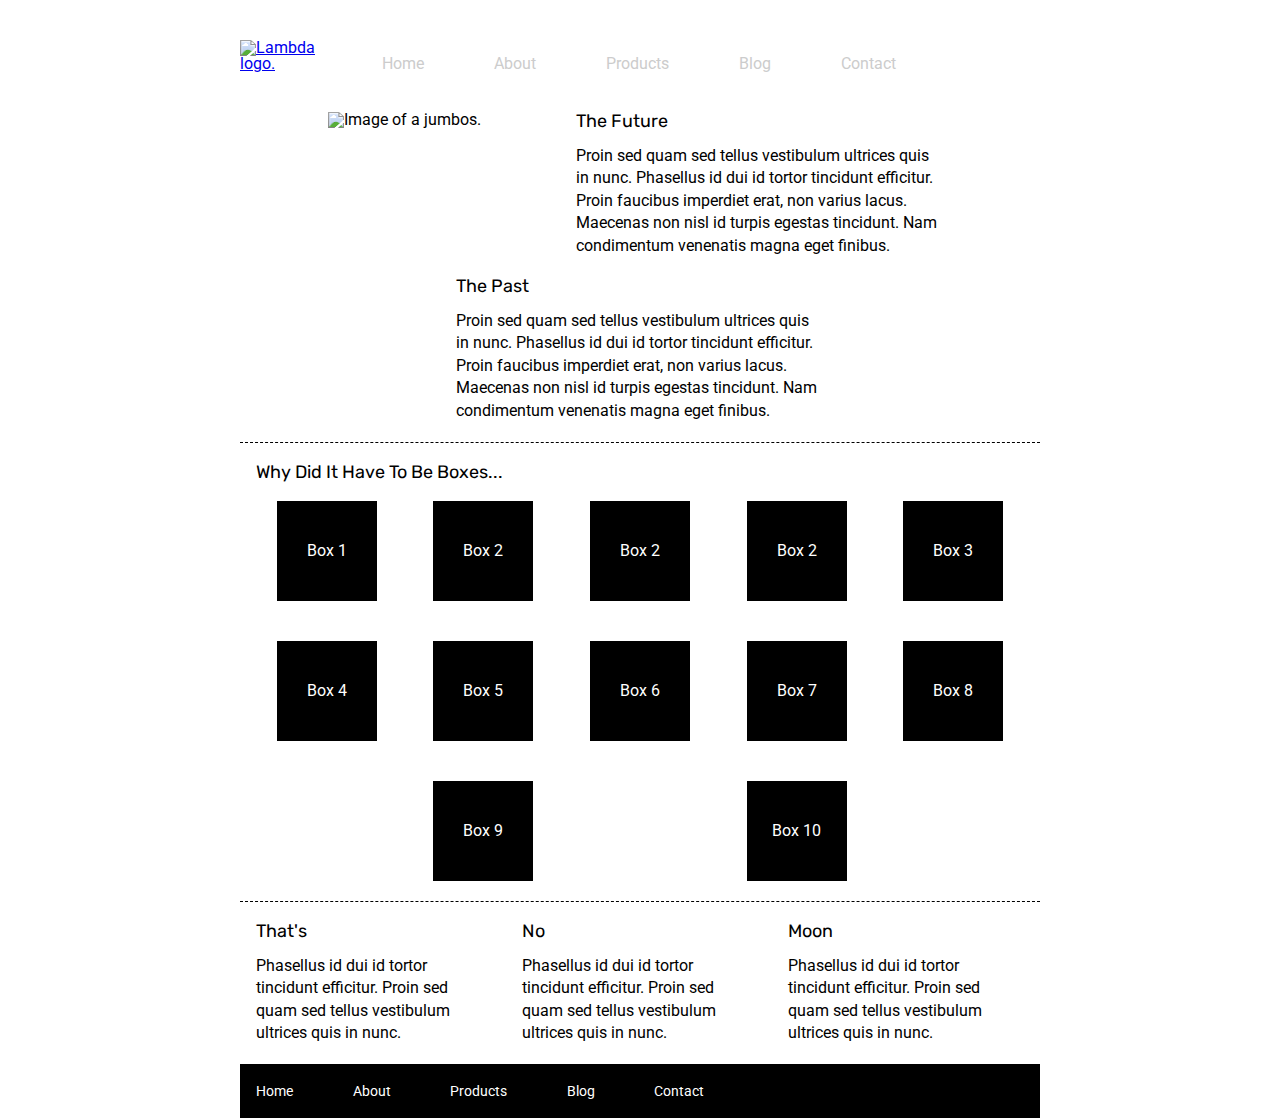
==== index.html @ c853b247 "Complete missing  Navigation and header" ====
<!doctype html>

<html lang="en">

<head>
    <meta charset="utf-8">

    <title>Sprint Challenge - Home</title>

    <link href="https://fonts.googleapis.com/css?family=Roboto|Rubik" rel="stylesheet">
    <link rel="stylesheet" href="css/index.css">

</head>

<body>
    <div class="container">
        <div class="navigation">
            <a href="index.html">
                <img class="logo" src="img/lambda-black.png" alt="Lambda logo.">
            </a>
            <nav class="navbar">
                <a href="#">Home</a>
                <a href="#">About</a>
                <a href="#">Products</a>
                <a href="#">Blog</a>
                <a href="#">Contact</a>
            </nav>
        </div>
        <section class="top-content">
            <header>
                <img src="img/jumbo.jpg" alt="Image of a jumbos.">
            </header>
            <div class="text-container">
                <h2>The Future</h2>
                <p>Proin sed quam sed tellus vestibulum ultrices quis in nunc. Phasellus id dui id tortor tincidunt
                    efficitur. Proin faucibus imperdiet erat, non varius lacus. Maecenas non nisl id turpis egestas
                    tincidunt. Nam condimentum venenatis magna eget finibus.</p>
            </div>
            <div class="text-container">
                <h2>The Past</h2>
                <p>Proin sed quam sed tellus vestibulum ultrices quis in nunc. Phasellus id dui id tortor tincidunt
                    efficitur. Proin faucibus imperdiet erat, non varius lacus. Maecenas non nisl id turpis egestas
                    tincidunt. Nam condimentum venenatis magna eget finibus.</p>
            </div>
        </section>

        <section class="middle-content">

            <h2>Why Did It Have To Be Boxes...</h2>

            <div class="boxes">
                <div class="box box-1">Box 1</div>
                <div class="box">Box 2</div>
                <div class="box">Box 2</div>
                <div class="box">Box 2</div>
                <div class="box">Box 3</div>
                <div class="box">Box 4</div>
                <div class="box">Box 5</div>
                <div class="box">Box 6</div>
                <div class="box">Box 7</div>
                <div class="box">Box 8</div>
                <div class="box">Box 9</div>
                <div class="box">Box 10</div>
            </div>

        </section>

        <section class="bottom-content">

            <div class="text-container">
                <h2>That's</h2>
                <p>Phasellus id dui id tortor tincidunt efficitur. Proin sed quam sed tellus vestibulum ultrices quis in
                    nunc.</p>
            </div>
            <div class="text-container">
                <h2>No</h2>
                <p>Phasellus id dui id tortor tincidunt efficitur. Proin sed quam sed tellus vestibulum ultrices quis in
                    nunc.</p>
            </div>
            <div class="text-container">
                <h2>Moon</h2>
                <p>Phasellus id dui id tortor tincidunt efficitur. Proin sed quam sed tellus vestibulum ultrices quis in
                    nunc.</p>
            </div>

        </section>

        <footer>
            <nav>
                <a href="#">Home</a>
                <a href="#">About</a>
                <a href="#">Products</a>
                <a href="#">Blog</a>
                <a href="#">Contact</a>
            </nav>
        </footer>
    </div><!-- container -->
</body>

</html>
---- css/index.css ----
/* http://meyerweb.com/eric/tools/css/reset/ 
   v2.0 | 20110126
   License: none (public domain)
*/

html, body, div, span, applet, object, iframe,
h1, h2, h3, h4, h5, h6, p, blockquote, pre,
a, abbr, acronym, address, big, cite, code,
del, dfn, em, img, ins, kbd, q, s, samp,
small, strike, strong, sub, sup, tt, var,
b, u, i, center,
dl, dt, dd, ol, ul, li,
fieldset, form, label, legend,
table, caption, tbody, tfoot, thead, tr, th, td,
article, aside, canvas, details, embed, 
figure, figcaption, footer, header, hgroup, 
menu, nav, output, ruby, section, summary,
time, mark, audio, video {
	margin: 0;
	padding: 0;
	border: 0;
	font-size: 100%;
	font: inherit;
	vertical-align: baseline;
}
/* HTML5 display-role reset for older browsers */
article, aside, details, figcaption, figure, 
footer, header, hgroup, menu, nav, section {
	display: block;
}
body {
	line-height: 1;
}
ol, ul {
	list-style: none;
}
blockquote, q {
	quotes: none;
}
blockquote:before, blockquote:after,
q:before, q:after {
	content: '';
	content: none;
}
table {
	border-collapse: collapse;
	border-spacing: 0;
}

* {
    box-sizing: border-box;
}

html, body {
    height: 100%;
    font-family: 'Roboto', sans-serif;
}

h1, h2, h3, h4, h5 {
    font-size: 18px;
    margin-bottom: 15px;
    font-family: 'Rubik', sans-serif;
}

p {
    line-height: 1.4;
}

.container {
    width: 800px;
    margin: 0 auto;
}
.navigation {
    display: flex;
    padding: 30px 0;
    width: 100%;
    justify-content: space-between;
  }
  .navbar {
    width: 100%;
    display: flex;
    align-items: flex-end;
  }
  .navbar a {
    display: inline-block;
    padding: 10px 15px;
    margin: 0 20px;
    text-decoration: none;
    color: #ccc;
  }
  .logo {
      padding: 10px 10px 10px 0;
  }
  header {
      margin-bottom: 30px;
  }
.top-content {
    display: flex;
    flex-wrap: wrap;
    justify-content: space-evenly;
    margin-bottom: 20px;
    border-bottom: 1px dashed black;
}

.top-content .text-container {
    width: 48%;
    padding: 0 1%;
    padding-bottom: 20px;  
}

.middle-content {
    margin-bottom: 20px;
    border-bottom: 1px dashed black;
}

.middle-content h2 {
    padding: 0 2%;
    margin-bottom: 0;
}

.middle-content .boxes {
    display: flex;
    flex-wrap: wrap;
    justify-content: space-evenly;
}

.middle-content .boxes .box {
    width: 12.5%;
    height: 100px;
    background: black;
    margin: 20px 2.5%;
    color: white;
    display: flex;
    align-items: center;
    justify-content: center;
}

.bottom-content {
    display: flex;
    margin: 0 2% 20px;
    justify-content: space-around;
}

.bottom-content .text-container {
    padding-right: 4%;
}

.bottom-content .text-container:last-child {
    padding-right: 0;
}

footer {
    width: 100%;
    background: black;
}

footer nav {
    width: 60%;
    display: flex;
    justify-content: space-between;
    align-items: center;
    padding: 20px 2%;
    font-size: 14px;
}

footer nav a {
    color: white;
    text-decoration: none;
}
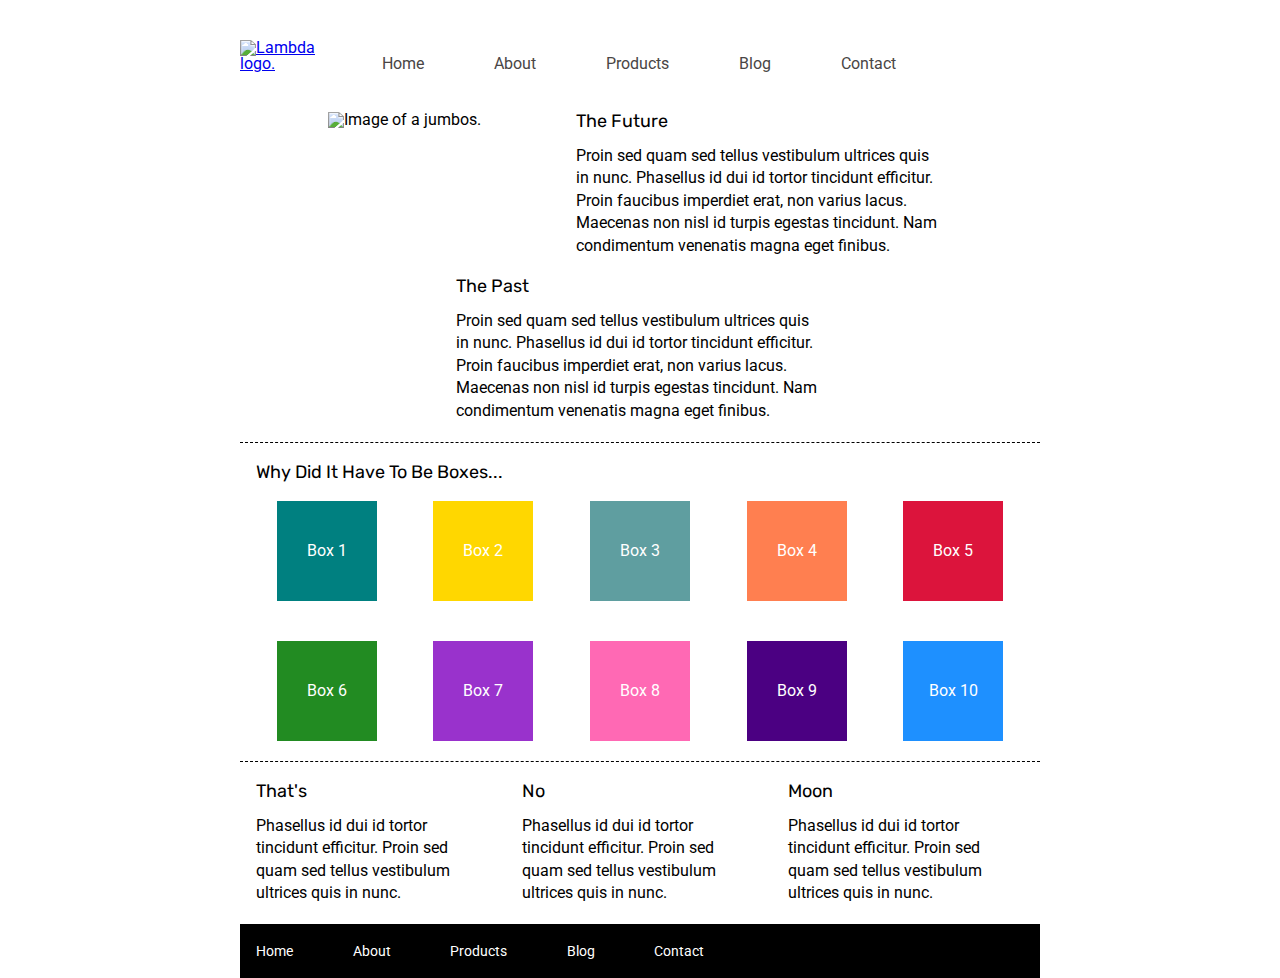
==== commit 4d9df3d3: "Add correct background color to boxes" ====
--- a/index.html
+++ b/index.html
@@ -20,7 +20,7 @@
             </a>
             <nav class="navbar">
                 <a href="#">Home</a>
-                <a href="#">About</a>
+                <a href="about.html">About</a>
                 <a href="#">Products</a>
                 <a href="#">Blog</a>
                 <a href="#">Contact</a>
@@ -50,17 +50,15 @@
 
             <div class="boxes">
                 <div class="box box-1">Box 1</div>
-                <div class="box">Box 2</div>
-                <div class="box">Box 2</div>
-                <div class="box">Box 2</div>
-                <div class="box">Box 3</div>
-                <div class="box">Box 4</div>
-                <div class="box">Box 5</div>
-                <div class="box">Box 6</div>
-                <div class="box">Box 7</div>
-                <div class="box">Box 8</div>
-                <div class="box">Box 9</div>
-                <div class="box">Box 10</div>
+                <div class="box box-2">Box 2</div>
+                <div class="box box-3">Box 3</div>
+                <div class="box box-4">Box 4</div>
+                <div class="box box-5">Box 5</div>
+                <div class="box box-6">Box 6</div>
+                <div class="box box-7">Box 7</div>
+                <div class="box box-8">Box 8</div>
+                <div class="box box-9">Box 9</div>
+                <div class="box box-10">Box 10</div>
             </div>
 
         </section>
--- a/css/index.css
+++ b/css/index.css
@@ -86,7 +86,7 @@
     padding: 10px 15px;
     margin: 0 20px;
     text-decoration: none;
-    color: #ccc;
+    color: rgb(73, 69, 69);
   }
   .logo {
       padding: 10px 10px 10px 0;
@@ -127,7 +127,7 @@
 .middle-content .boxes .box {
     width: 12.5%;
     height: 100px;
-    background: black;
+    /* background: black; */
     margin: 20px 2.5%;
     color: white;
     display: flex;
@@ -166,4 +166,35 @@
 footer nav a {
     color: white;
     text-decoration: none;
-}+}
+
+.box-1{
+    background-color: teal;
+}
+.box-2{
+    background-color: gold;
+}
+.box-3{
+    background-color: cadetblue;
+}
+.box-4{
+    background-color: coral;
+}
+.box-5{
+    background-color: crimson;
+}
+.box-6{
+    background-color: forestgreen;
+}
+.box-7{
+    background-color: darkorchid;
+}
+.box-8{
+    background-color: hotpink;
+}
+.box-9{
+    background-color: indigo;
+}
+.box-10{
+    background-color: dodgerblue;
+}
